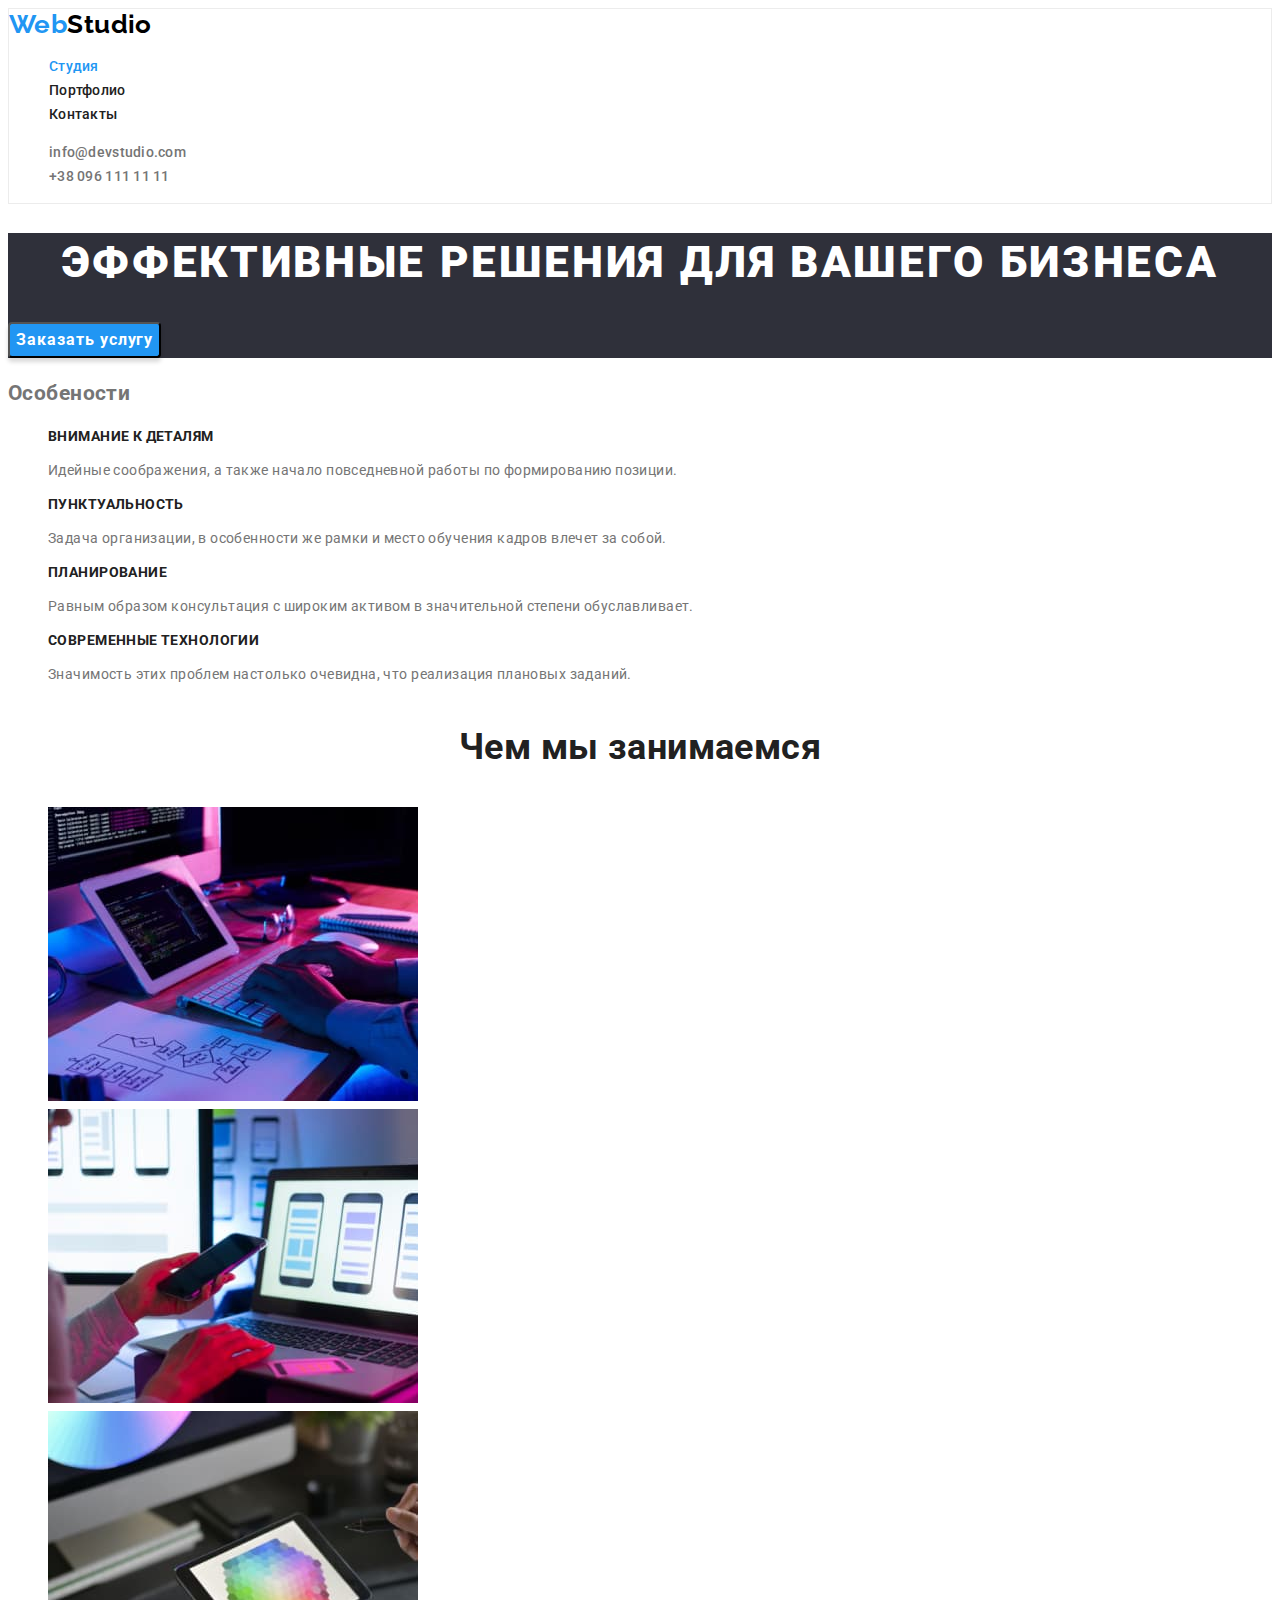
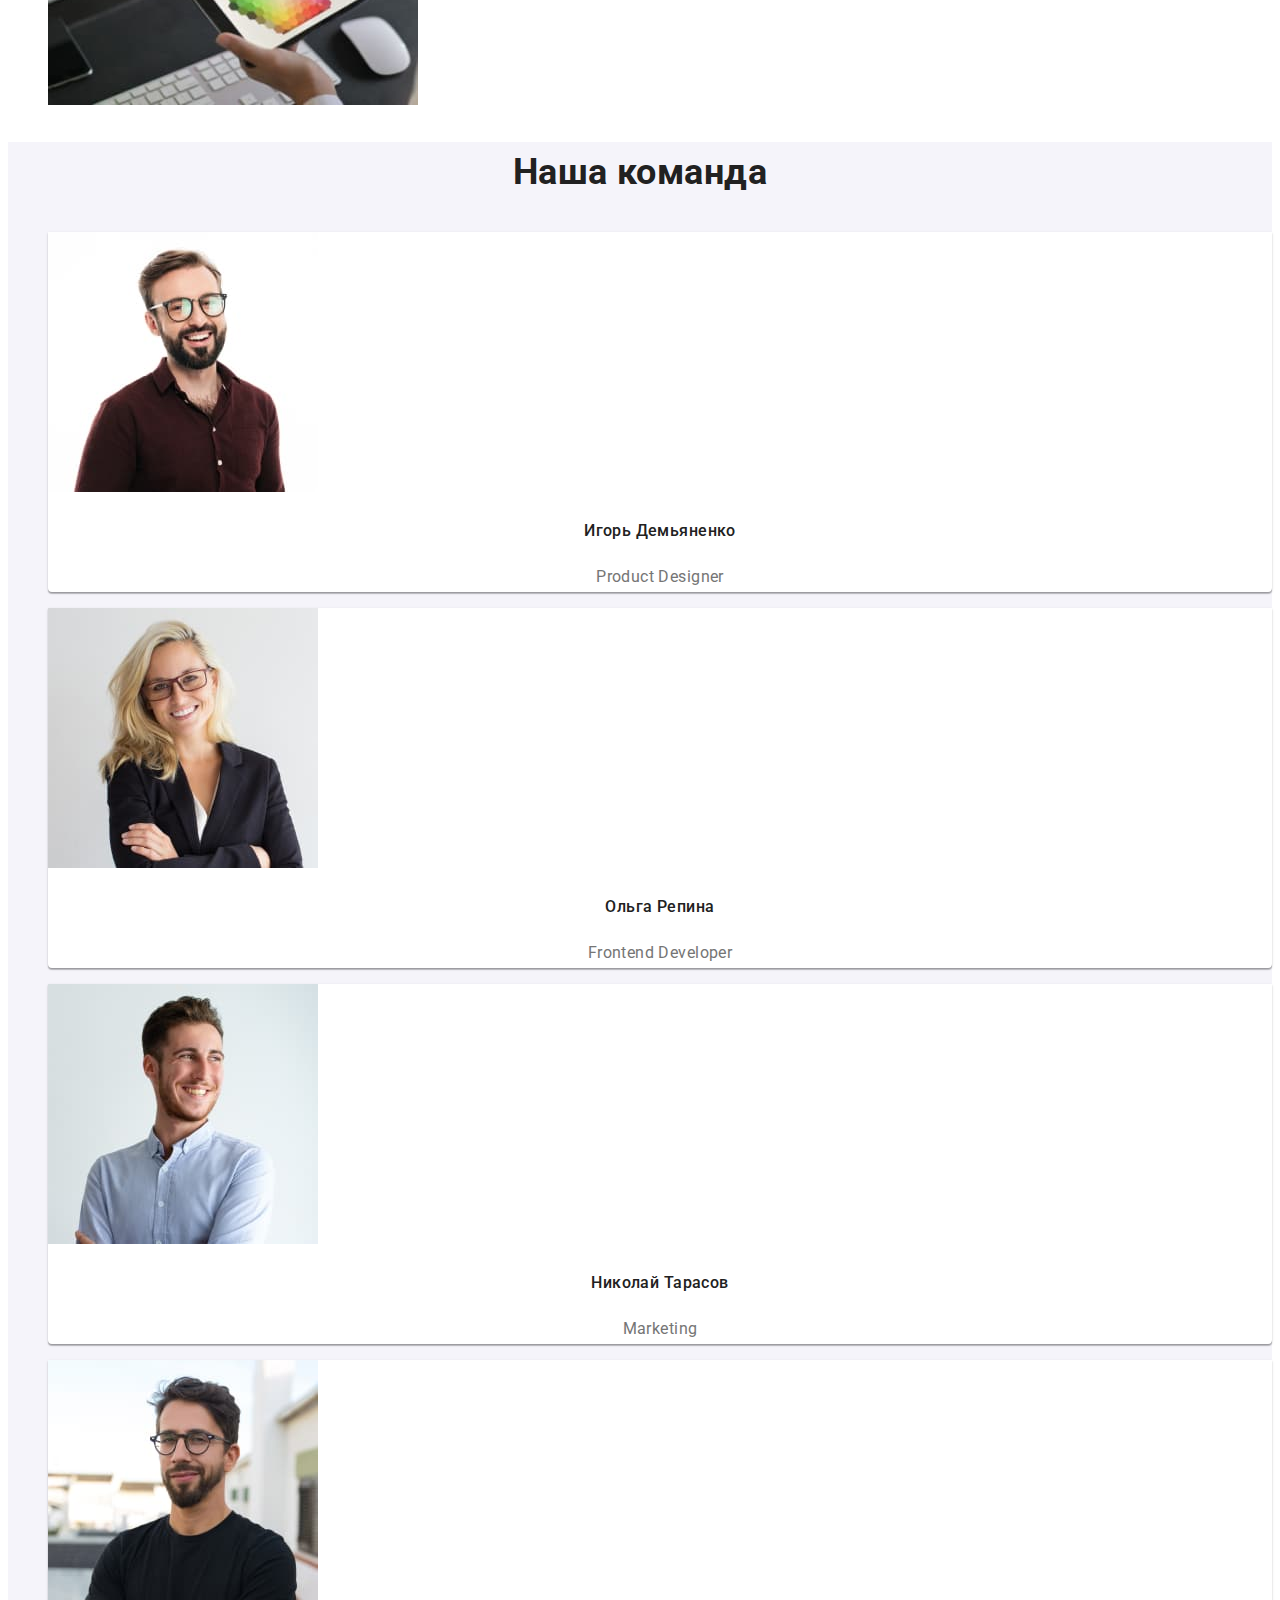
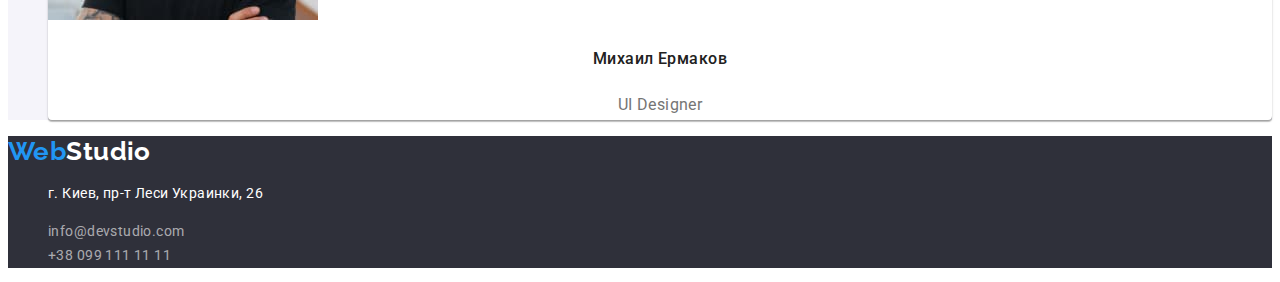
==== index.html @ d7a5fcbc "Initial commit" ====
<!DOCTYPE html>
<html lang="ru">
<head>
  <meta charset="UTF-8">
  <meta http-equiv="X-UA-Compatible" content="IE=edge">
  <meta name="viewport" content="width=device-width, initial-scale=1.0">
  <title>Студія</title>
  <!-- шрифти -->
  <link rel="preconnect" href="https://fonts.googleapis.com">
  <link rel="preconnect" href="https://fonts.gstatic.com" crossorigin>
  <link href="https://fonts.googleapis.com/css2?family=Raleway:wght@700&family=Roboto:wght@400;500;700;900&display=swap" rel="stylesheet">
  <!-- таблиця стилів -->
  <link rel="stylesheet" href="./css/styles.css">
</head>
<body>
  <header class="page-header">
    <!-- навігація -->
    <nav class="header-nav">
      <a class="logo logo-dark link" href="./index.html"><span class="logo-accent">Web</span>Studio</a>
      <ul class="list">
        <li><a class="nav-link link current" href="./index.html">Студия</a></li>
        <li><a class="nav-link link" href="./portfolio.html">Портфолио</a></li>
        <li><a class="nav-link link" href="">Контакты</a></li>
      </ul>
    </nav>
    <!-- контакти -->
    <ul class="list">
      <li><a class="header-contacts link" href="mailto:info@devstudio.com">info@devstudio.com</a></li>
      <li><a class="header-contacts link" href="tel:+380961111111">+38 096 111 11 11</a></li>
    </ul>
  </header>
  <main>
    <!-- секція hero -->
    <section class="hero">
      <h1 class="hero-title">Эффективные решения для вашего бизнеса</h1>
      <button class="hero-btn" type="button">Заказать услугу</button>
    </section>
    <!-- секція features / особености -->
    <section class="features">
      <h2 class="features-title">Особености</h2>
      <ul class="features-list list">
        <li>
          <h3 class="features-name">Внимание к деталям</h3>
          <p class="features-text">Идейные соображения, а также начало повседневной работы по формированию позиции.</p>
        </li>
        <li>
          <h3 class="features-name">Пунктуальность</h3>
          <p class="features-text">Задача организации, в особенности же рамки и место обучения кадров влечет за собой.</p>
        </li>
        <li>
          <h3 class="features-name">Планирование</h3>
          <p class="features-text">Равным образом консультация с широким активом в значительной степени обуславливает.</p>
        </li>
        <li>
          <h3 class="features-name">Современные технологии</h3>
          <p class="features-text">Значимость этих проблем настолько очевидна, что реализация плановых заданий.</p>
        </li>
      </ul>
    </section>
    <!-- секція чем мы занимаемся -->
    <section>
      <h2 class="section-title">Чем мы занимаемся</h2>
      <ul class="list">
        <li><img src="./images/box-1.jpg" alt="box-1" width="370" height="294"></li>
        <li><img src="./images/box-2.jpg" alt="box-2" width="370" height="294"></li>
        <li><img src="./images/box-3.jpg" alt="box-3" width="370" height="294"></li>
      </ul>
    </section>
    <!-- секція team / наша команда -->
    <section class="team">
      <h2 class="section-title">Наша команда</h2>
      <ul class="list">
        <li class="team-item">
          <img src="./images/team-card-1.jpg" alt="team-card-1" width="270" height="260">
          <h3 class="team-name">Игорь Демьяненко</h3>
          <p class="team-text">Product Designer</p>
        </li>
        <li class="team-item">
          <img src="./images/team-card-2.jpg" alt="team-card-2" width="270" height="260">
          <h3 class="team-name">Ольга Репина</h3>
          <p class="team-text">Frontend Developer</p>
        </li>
        <li class="team-item">
          <img src="./images/team-card-3.jpg" alt="team-card-3" width="270" height="260">
          <h3 class="team-name">Николай Тарасов</h3>
          <p class="team-text">Marketing</p>
        </li>
        <li class="team-item">
          <img src="./images/team-card-4.jpg" alt="team-card-4" width="270" height="260">
          <h3 class="team-name">Михаил Ермаков</h3>
          <p class="team-text">UI Designer</p>
        </li>
      </ul>
    </section>
  </main>
  <footer class="page-footer">
    <!-- логотип -->
    <a class="logo logo-light link" href="./index.html"><span class="logo-accent">Web</span>Studio</a>
    <!-- контакти -->
    <address>
      <ul class="list">
        <li><p class="footer-address">г. Киев, пр-т Леси Украинки, 26</p></li>
        <li><a class="footer-contacts link" href="mailto:info@devstudio.com">info@devstudio.com</a></li>
        <li><a class="footer-contacts link" href="tel:+380991111111">+38 099 111 11 11</a></li>
      </ul>
    </address>
  </footer>
</body>
</html>
---- css/styles.css ----
:root {
  /* fonts */
  --main-font: "roboto";
  --secondary-font: "raleway";

  /* color */
  --main-cl: #757575;
  --secondary-cl:#212121;
  --accent-cl: #2196F3;
  --main-bg-cl: #ffffff;
  --header-border-cl: #ECECEC;
  --dark-lg-cl: #000000;
  --footer-bg-cl: #2F303A;
  --hero-btn-cl: #188CE8;
  --team-bg-cl: #F5F4FA;
  --project-item-cl: #EEEEEE;
}

body {
  font-family: var(--main-font), sans-serif;
  font-size: 14px;
  line-height: 1.71;
  letter-spacing: 0.03em;
  color: var(--main-cl);
  background-color: var(--main-bg-cl);
}

/* common styles start */
.link {
  text-decoration: none;
}

.list {
  list-style: none;
}
/* common styles end */


/* блок header (start) */
.page-header{
  border: 1px solid var(--header-border-cl);
}

/* логотип */
.logo {
  font-family: var(--secondary-font);
  font-weight: 700;
  font-size: 26px;
  line-height: 1.19;
}

.logo-dark{
  color: var(--dark-lg-cl);
}

.logo-light{
color: var(--main-bg-cl);
}

.logo-accent {
  color: var(--accent-cl);
}

.logo:hover,
.logo:focus {
  color: var(--accent-cl);
}

/* навігація */
.nav-link {
  font-weight: 500;
  line-height: 1.14;
  letter-spacing: 0.02em;
  color: var(--secondary-cl);
}

.nav-link:hover,
.nav-link:focus {
  color: var(--accent-cl);
}

/* активна сторінка */
.nav-link.current{
color: var(--accent-cl);
}

/* контакти */
.header-contacts {
  font-weight: 500;
  line-height: 1.14;
  letter-spacing: 0.02em;
  color: var(--main-cl);
}

.header-contacts:hover,
.header-contacts:focus {
  color: var(--accent-cl);
}
/* блок header (end) */

/* блок main - index.hmtl (start) */
/* секція hero */
.hero{
  background-color: var(--footer-bg-cl);
}

.hero-title{
  font-weight: 900;
  font-size: 44px;
  line-height: 1.36;
  text-align: center;
  letter-spacing: 0.06em;
  text-transform: uppercase;
  color: var(--main-bg-cl);
}

.hero-btn{
  font-family: inherit;
  font-weight: 700;
  font-size: 16px;
  line-height: 1.88;
  letter-spacing: 0.06em;
  color: var(--main-bg-cl);
  background-color: var(--accent-cl);
  box-shadow: 0px 4px 4px rgba(0, 0, 0, 0.15);
  border-radius: 4px;
}

.hero-btn:hover,
.hero-btn:focus{
  background-color: var(--hero-btn-cl);
}

/* секція features / особености */
.features-name{
  font-weight: 700;
  font-size: 14px;
  line-height: 1.14;
  text-transform: uppercase;
  color: var(--secondary-cl);
}

/* заголовок секцій */
.section-title {
  font-weight: 700;
  font-size: 36px;
  line-height: 1.67;
  text-align: center;
  color: var(--secondary-cl);
}

/* секція team / наша команда */
.team{
  background-color: var(--team-bg-cl);
}

.team-item{
  background: var(--main-bg-cl);
  
  box-shadow: 0px 1px 3px rgba(0, 0, 0, 0.12),
  0px 1px 1px rgba(0, 0, 0, 0.14),
  0px 2px 1px rgba(0, 0, 0, 0.2);
  border-radius: 0px 0px 4px 4px;
}

.team-name,
.team-text{
  font-weight: 400;
  font-size: 16px;
  line-height: 1.875;
  text-align: center;
}

.team-name{
  font-weight: 500;
  color: var(--secondary-cl);
}
/* блок main - index.hmtl (end) */

/* блок footer (start) */
.page-footer {
  background-color: var(--footer-bg-cl);
}

/* контакти */
.footer-contacts {
  font-style: normal;
  color: rgba(255, 255, 255, 0.6);
}

.footer-contacts:hover,
.footer-contacts:focus {
  color: var(--accent-cl);
}

.footer-address {
  font-style: normal;
  color: var(--main-bg-cl);
}
/* блок footer (end) */

/* блок main - portfolio.hmtl (start) */
/* список фільтрів */
.filter{
  font-family: inherit;
  font-weight: 500;
  font-size: 16px;
  line-height: 1.62;
  text-align: center;
  color: var(--secondary-cl);
  background: var(--team-bg-cl);
  border-radius: 4px;
}

.filter:hover,
.filter:focus,
.filter:active{
  color: var(--main-bg-cl);
  background: var(--accent-cl);
}

.filter:active{
  /* shadow-middle */
  box-shadow: 0px 3px 1px rgba(0, 0, 0, 0.1),
  0px 1px 2px rgba(0, 0, 0, 0.08),
  0px 2px 2px rgba(0, 0, 0, 0.12);
  border-radius: 4px;
}

/* список проектів */
.project-item {
  border: 1px solid var(--project-item-cl)
}

.project-title{
font-weight: 700;
font-size: 18px;
line-height: 2;
letter-spacing: 0.06em;
color: var(--secondary-cl);
}

.project-tag{
font-size: 16px;
line-height: 1.88;
}
/* блок main - portfolio.hmtl (end) */
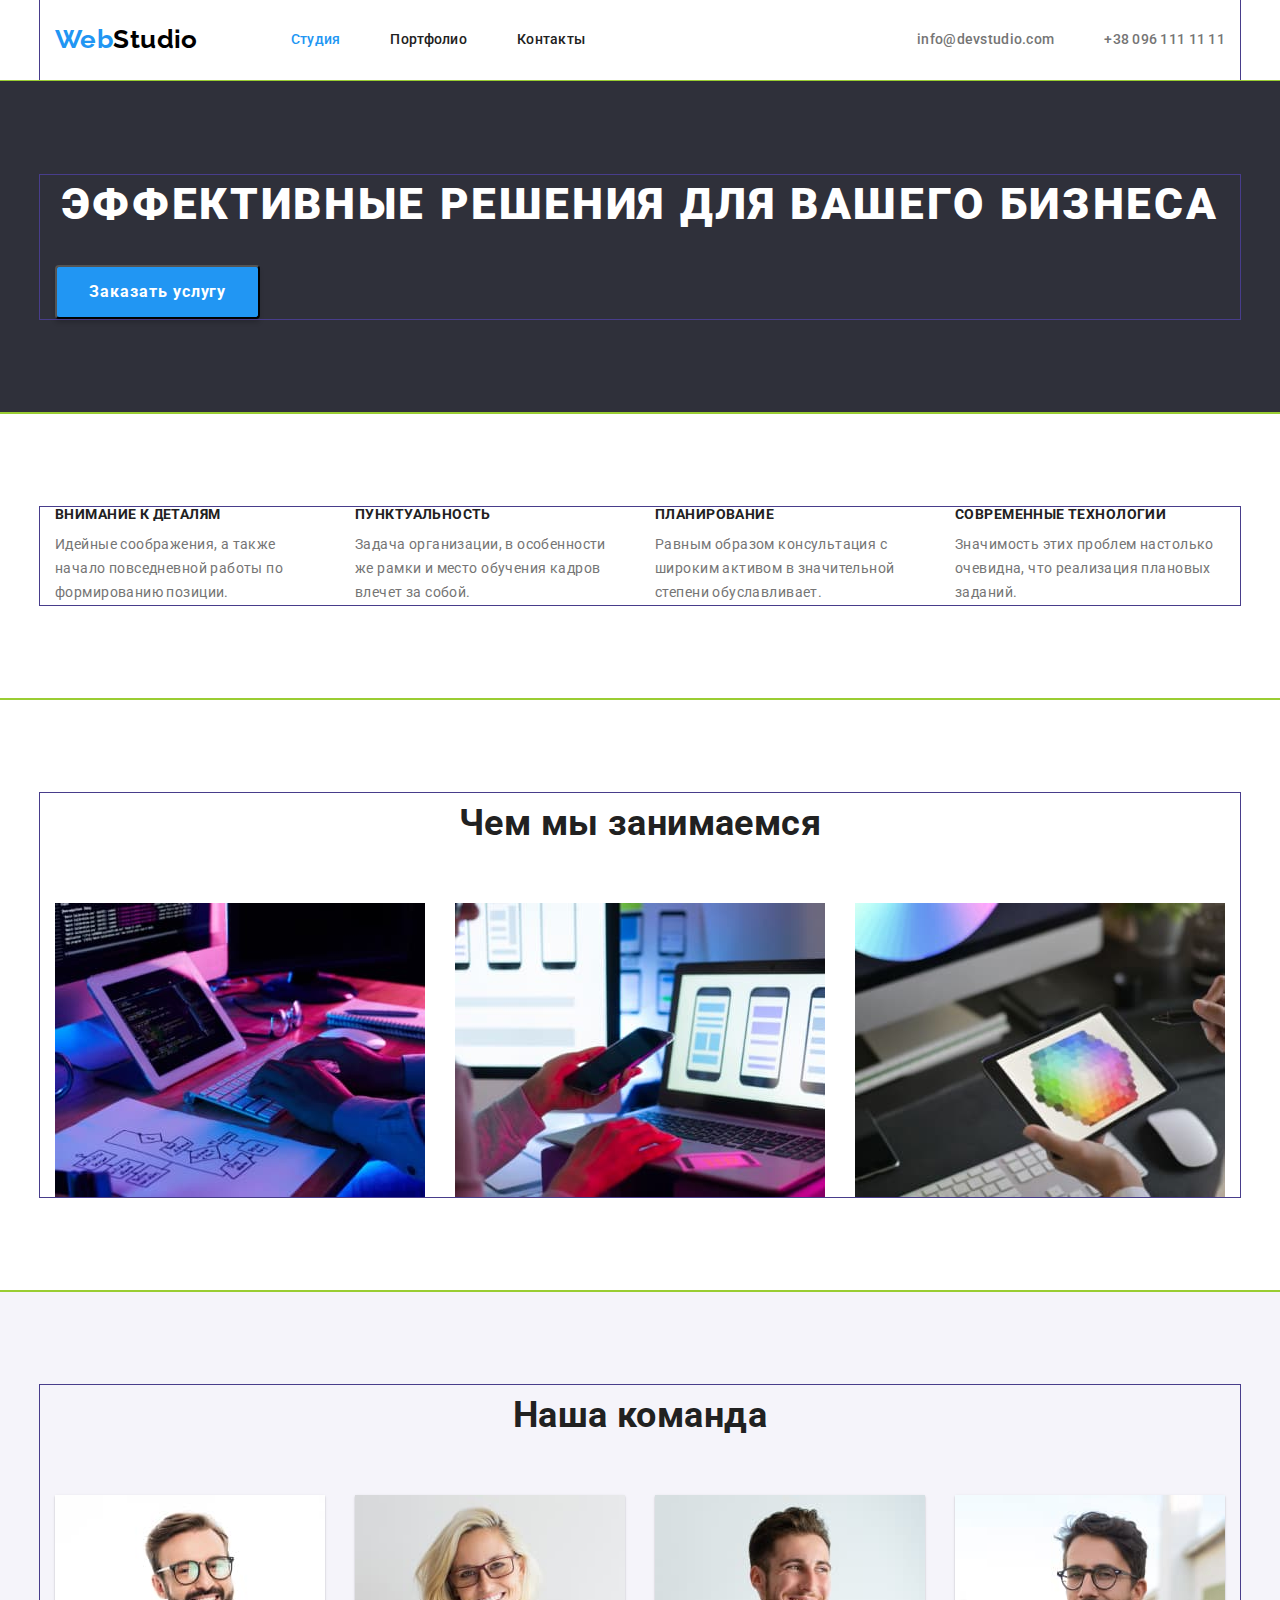
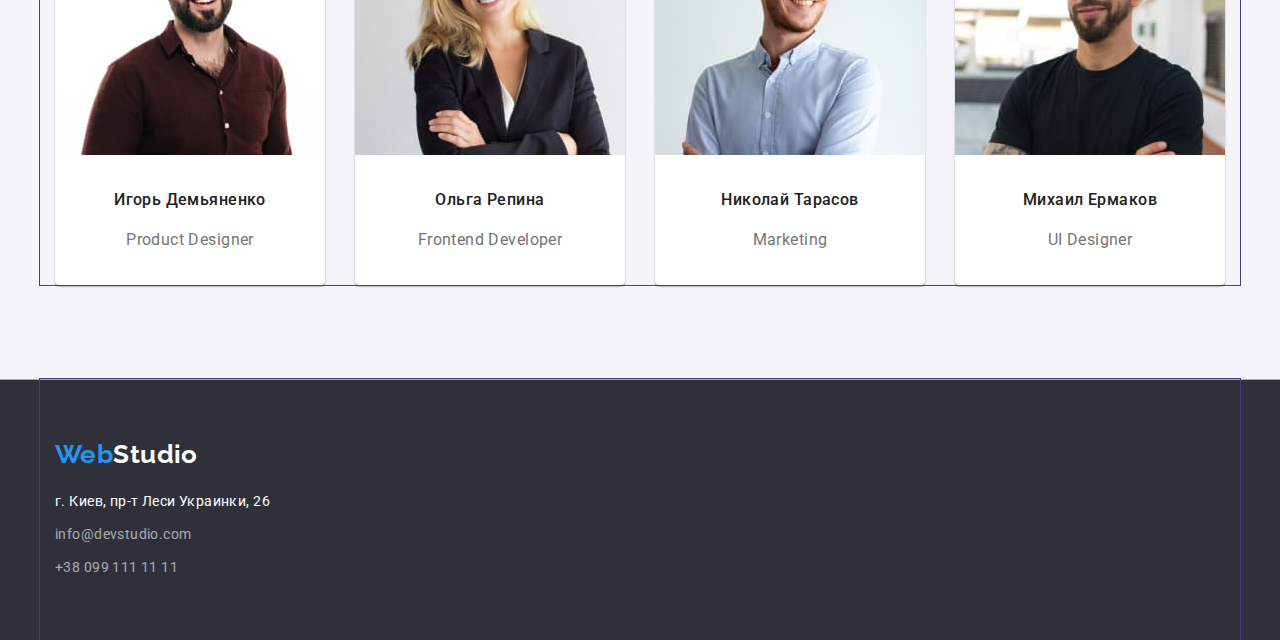
==== commit 69606715: "Update code HTML & CSS" ====
--- a/index.html
+++ b/index.html
@@ -1,109 +1,123 @@
 <!DOCTYPE html>
 <html lang="ru">
-<head>
-  <meta charset="UTF-8">
-  <meta http-equiv="X-UA-Compatible" content="IE=edge">
-  <meta name="viewport" content="width=device-width, initial-scale=1.0">
-  <title>Студія</title>
-  <!-- шрифти -->
-  <link rel="preconnect" href="https://fonts.googleapis.com">
-  <link rel="preconnect" href="https://fonts.gstatic.com" crossorigin>
-  <link href="https://fonts.googleapis.com/css2?family=Raleway:wght@700&family=Roboto:wght@400;500;700;900&display=swap" rel="stylesheet">
-  <!-- таблиця стилів -->
-  <link rel="stylesheet" href="./css/styles.css">
-</head>
-<body>
-  <header class="page-header">
-    <!-- навігація -->
-    <nav class="header-nav">
-      <a class="logo logo-dark link" href="./index.html"><span class="logo-accent">Web</span>Studio</a>
-      <ul class="list">
-        <li><a class="nav-link link current" href="./index.html">Студия</a></li>
-        <li><a class="nav-link link" href="./portfolio.html">Портфолио</a></li>
-        <li><a class="nav-link link" href="">Контакты</a></li>
-      </ul>
-    </nav>
-    <!-- контакти -->
-    <ul class="list">
-      <li><a class="header-contacts link" href="mailto:info@devstudio.com">info@devstudio.com</a></li>
-      <li><a class="header-contacts link" href="tel:+380961111111">+38 096 111 11 11</a></li>
-    </ul>
-  </header>
-  <main>
-    <!-- секція hero -->
-    <section class="hero">
-      <h1 class="hero-title">Эффективные решения для вашего бизнеса</h1>
-      <button class="hero-btn" type="button">Заказать услугу</button>
-    </section>
-    <!-- секція features / особености -->
-    <section class="features">
-      <h2 class="features-title">Особености</h2>
-      <ul class="features-list list">
-        <li>
-          <h3 class="features-name">Внимание к деталям</h3>
-          <p class="features-text">Идейные соображения, а также начало повседневной работы по формированию позиции.</p>
-        </li>
-        <li>
-          <h3 class="features-name">Пунктуальность</h3>
-          <p class="features-text">Задача организации, в особенности же рамки и место обучения кадров влечет за собой.</p>
-        </li>
-        <li>
-          <h3 class="features-name">Планирование</h3>
-          <p class="features-text">Равным образом консультация с широким активом в значительной степени обуславливает.</p>
-        </li>
-        <li>
-          <h3 class="features-name">Современные технологии</h3>
-          <p class="features-text">Значимость этих проблем настолько очевидна, что реализация плановых заданий.</p>
-        </li>
-      </ul>
-    </section>
-    <!-- секція чем мы занимаемся -->
-    <section>
-      <h2 class="section-title">Чем мы занимаемся</h2>
-      <ul class="list">
-        <li><img src="./images/box-1.jpg" alt="box-1" width="370" height="294"></li>
-        <li><img src="./images/box-2.jpg" alt="box-2" width="370" height="294"></li>
-        <li><img src="./images/box-3.jpg" alt="box-3" width="370" height="294"></li>
-      </ul>
-    </section>
-    <!-- секція team / наша команда -->
-    <section class="team">
-      <h2 class="section-title">Наша команда</h2>
-      <ul class="list">
-        <li class="team-item">
-          <img src="./images/team-card-1.jpg" alt="team-card-1" width="270" height="260">
-          <h3 class="team-name">Игорь Демьяненко</h3>
-          <p class="team-text">Product Designer</p>
-        </li>
-        <li class="team-item">
-          <img src="./images/team-card-2.jpg" alt="team-card-2" width="270" height="260">
-          <h3 class="team-name">Ольга Репина</h3>
-          <p class="team-text">Frontend Developer</p>
-        </li>
-        <li class="team-item">
-          <img src="./images/team-card-3.jpg" alt="team-card-3" width="270" height="260">
-          <h3 class="team-name">Николай Тарасов</h3>
-          <p class="team-text">Marketing</p>
-        </li>
-        <li class="team-item">
-          <img src="./images/team-card-4.jpg" alt="team-card-4" width="270" height="260">
-          <h3 class="team-name">Михаил Ермаков</h3>
-          <p class="team-text">UI Designer</p>
-        </li>
-      </ul>
-    </section>
-  </main>
-  <footer class="page-footer">
-    <!-- логотип -->
-    <a class="logo logo-light link" href="./index.html"><span class="logo-accent">Web</span>Studio</a>
-    <!-- контакти -->
-    <address>
-      <ul class="list">
-        <li><p class="footer-address">г. Киев, пр-т Леси Украинки, 26</p></li>
-        <li><a class="footer-contacts link" href="mailto:info@devstudio.com">info@devstudio.com</a></li>
-        <li><a class="footer-contacts link" href="tel:+380991111111">+38 099 111 11 11</a></li>
-      </ul>
-    </address>
-  </footer>
-</body>
+  <head>
+    <meta charset="UTF-8">
+    <meta http-equiv="X-UA-Compatible" content="IE=edge">
+    <meta name="viewport" content="width=device-width, initial-scale=1.0">
+    <title>Студія</title>
+    <!-- шрифти -->
+    <link rel="preconnect" href="https://fonts.googleapis.com">
+    <link rel="preconnect" href="https://fonts.gstatic.com" crossorigin>
+    <link href="https://fonts.googleapis.com/css2?family=Raleway:wght@700&family=Roboto:wght@400;500;700;900&display=swap" rel="stylesheet">
+    <!-- нормалізатор -->
+    <link rel="stylesheet" href="https://cdnjs.cloudflare.com/ajax/libs/modern-normalize/1.1.0/modern-normalize.min.css">
+    <!-- таблиця стилів -->
+    <link rel="stylesheet" href="./css/styles.css">
+  </head>
+  <body>
+    <header class="page-header">
+      <div class="page-header-box container">
+          <!-- навігація -->
+          <nav class="site-nav">
+            <a class="logo logo-header link" href="./index.html"><span class="logo-accent">Web</span>Studio</a>
+            <ul class="site-nav-list list">
+              <li class="site-nav-item"><a class="site-nav-link link current" href="./index.html">Студия</a></li>
+              <li class="site-nav-item"><a class="site-nav-link link" href="./portfolio.html">Портфолио</a></li>
+              <li class="site-nav-item"><a class="site-nav-link link" href="">Контакты</a></li>
+            </ul>
+          </nav>
+          <!-- контакти -->
+          <ul class="header-contacts list">
+            <li class="header-contacts-item"><a class="header-contacts-link link" href="mailto:info@devstudio.com">info@devstudio.com</a></li>
+            <li class="header-contacts-item"><a class="header-contacts-link link" href="tel:+380961111111">+38 096 111 11 11</a></li>
+          </ul>
+      </div>
+    </header>
+    <main>
+      <!-- секція hero -->
+      <section class="hero section">
+        <div class="container">
+          <h1 class="hero-title">Эффективные решения для вашего бизнеса</h1>
+          <button class="hero-btn" type="button">Заказать услугу</button>
+        </div>
+      </section>
+      <!-- секція features / особености -->
+      <section class="features section">
+        <div class="container">
+          <h2 class="features-title visually-hidden">Особености</h2>
+          <ul class="features-list list">
+            <li class="features-item" >
+              <h3 class="features-name">Внимание к деталям</h3>
+              <p class="features-text">Идейные соображения, а также начало повседневной работы по формированию позиции.</p>
+            </li>
+            <li class="features-item" >
+              <h3 class="features-name">Пунктуальность</h3>
+              <p class="features-text">Задача организации, в особенности же рамки и место обучения кадров влечет за собой.</p>
+            </li>
+            <li class="features-item" >
+              <h3 class="features-name">Планирование</h3>
+              <p class="features-text">Равным образом консультация с широким активом в значительной степени обуславливает.</p>
+            </li>
+            <li class="features-item" >
+              <h3 class="features-name">Современные технологии</h3>
+              <p class="features-text">Значимость этих проблем настолько очевидна, что реализация плановых заданий.</p>
+            </li>
+          </ul>
+        </div>
+      </section>
+      <!-- секція direction / секція чем мы занимаемся -->
+      <section class="direction section">
+        <div class="container">
+          <h2 class="direction-title">Чем мы занимаемся</h2>
+          <ul class="direction-list list">
+            <li class="direction-item" ><img src="./images/box-1.jpg" alt="box-1" width="370" height="294"></li>
+            <li class="direction-item" ><img src="./images/box-2.jpg" alt="box-2" width="370" height="294"></li>
+            <li class="direction-item" ><img src="./images/box-3.jpg" alt="box-3" width="370" height="294"></li>
+          </ul>
+        </div>
+      </section>
+      <!-- секція team / наша команда -->
+      <section class="team section">
+        <div class="container">
+          <h2 class="team-title">Наша команда</h2>
+          <ul class="team-list list">
+            <li class="team-item">
+              <img class="team-img" src="./images/team-card-1.jpg" alt="team-card-1" width="270" height="260">
+              <h3 class="team-name">Игорь Демьяненко</h3>
+              <p class="team-text">Product Designer</p>
+            </li>
+            <li class="team-item">
+              <img class="team-img" src="./images/team-card-2.jpg" alt="team-card-2" width="270" height="260">
+              <h3 class="team-name">Ольга Репина</h3>
+              <p class="team-text">Frontend Developer</p>
+            </li>
+            <li class="team-item">
+              <img class="team-img" src="./images/team-card-3.jpg" alt="team-card-3" width="270" height="260">
+              <h3 class="team-name">Николай Тарасов</h3>
+              <p class="team-text">Marketing</p>
+            </li>
+            <li class="team-item">
+              <img class="team-img" src="./images/team-card-4.jpg" alt="team-card-4" width="270" height="260">
+              <h3 class="team-name">Михаил Ермаков</h3>
+              <p class="team-text">UI Designer</p>
+            </li>
+          </ul>
+        </div>
+      </section>
+    </main>
+    <footer class="page-footer">
+      <div class="container">
+        <!-- логотип -->
+        <a class="logo logo-footer link" href="./index.html"><span class="logo-accent">Web</span>Studio</a>
+        <!-- контакти -->
+        <address>
+          <ul class="footer-contacts list">
+            <li class="footer-contacts-item" ><p class="footer-contacts-location">г. Киев, пр-т Леси Украинки, 26</p></li>
+            <li class="footer-contacts-item" ><a class="footer-contacts-link link" href="mailto:info@devstudio.com">info@devstudio.com</a></li>
+            <li class="footer-contacts-item" ><a class="footer-contacts-link link" href="tel:+380991111111">+38 099 111 11 11</a></li>
+          </ul>
+        </address>
+      </div>
+    </footer>
+  </body>
 </html>--- a/css/styles.css
+++ b/css/styles.css
@@ -25,7 +25,41 @@
   background-color: var(--main-bg-cl);
 }
 
+h1, 
+h2, 
+h3, 
+h4, 
+p,
+ul {
+  margin: 0;
+  padding: 0;
+}
+
+img {
+  display: block;
+  max-width: 100%;
+  height: auto;
+}
+
 /* common styles start */
+.section {
+  padding-top: 94px;
+  padding-bottom: 94px;
+  /* тимчасовий аутлайн */
+  outline: 1px solid yellowgreen;
+}
+
+.container {
+  width: 1200px;
+  padding-left: 15px;
+  padding-right: 15px;
+  margin-left: auto;
+  margin-right: auto;
+
+  /* тимчасовий аутлайн */
+  outline: 1px solid darkslateblue;
+}
+
 .link {
   text-decoration: none;
 }
@@ -33,28 +67,53 @@
 .list {
   list-style: none;
 }
+
+.visually-hidden {
+  position: absolute;
+  white-space: nowrap;
+  width: 1px;
+  height: 1px;
+  overflow: hidden;
+  border: 0;
+  padding: 0;
+  clip: rect(0 0 0 0);
+  clip-path: inset(50%);
+  margin: -1px;
+}
 /* common styles end */
 
-
 /* блок header (start) */
-.page-header{
-  border: 1px solid var(--header-border-cl);
+.page-header {
+  border-bottom: 1px solid var(--header-border-cl);
+}
+
+.page-header-box {
+  display: flex;
+  align-content: center;
+  justify-content: space-between;
 }
 
 /* логотип */
 .logo {
+  display: block;
   font-family: var(--secondary-font);
   font-weight: 700;
   font-size: 26px;
   line-height: 1.19;
 }
 
-.logo-dark{
+.logo-header {
+  padding-top: 24px;
+  padding-bottom: 25px;
+  margin-right: 93px;
   color: var(--dark-lg-cl);
 }
 
-.logo-light{
-color: var(--main-bg-cl);
+.logo-footer {
+  padding-top: 60px;
+  margin-bottom: 20px;
+  width: 100%;
+  color: var(--main-bg-cl);
 }
 
 .logo-accent {
@@ -67,44 +126,70 @@
 }
 
 /* навігація */
-.nav-link {
+.site-nav,
+.site-nav-list {
+  display: flex;
+}
+
+.site-nav-item:not(:last-child) {
+  margin-right: 50px;
+}
+
+.site-nav-link {
+  display: block;
+  padding-top: 32px;
+  padding-bottom: 32px;
   font-weight: 500;
   line-height: 1.14;
   letter-spacing: 0.02em;
   color: var(--secondary-cl);
 }
 
-.nav-link:hover,
-.nav-link:focus {
+.site-nav-link:hover,
+.site-nav-link:focus {
   color: var(--accent-cl);
 }
 
 /* активна сторінка */
-.nav-link.current{
+.site-nav-link.current {
 color: var(--accent-cl);
 }
 
 /* контакти */
 .header-contacts {
+  display: flex;
+}
+
+.header-contacts-item:not(:last-child) {
+ margin-right: 50px;
+}
+
+.header-contacts-link {
+  display: block;
+  padding-top: 32px;
+  padding-bottom: 32px;
   font-weight: 500;
   line-height: 1.14;
   letter-spacing: 0.02em;
   color: var(--main-cl);
 }
 
-.header-contacts:hover,
-.header-contacts:focus {
+.header-contacts-link:hover,
+.header-contacts-link:focus {
   color: var(--accent-cl);
 }
 /* блок header (end) */
 
 /* блок main - index.hmtl (start) */
 /* секція hero */
-.hero{
+.hero {
+  padding: 200px auto;
   background-color: var(--footer-bg-cl);
 }
 
-.hero-title{
+.hero-title {
+  margin-top: 0;
+  margin-bottom: 30px;
   font-weight: 900;
   font-size: 44px;
   line-height: 1.36;
@@ -114,7 +199,9 @@
   color: var(--main-bg-cl);
 }
 
-.hero-btn{
+.hero-btn {
+  padding: 10px 32px;
+
   font-family: inherit;
   font-weight: 700;
   font-size: 16px;
@@ -127,12 +214,26 @@
 }
 
 .hero-btn:hover,
-.hero-btn:focus{
+.hero-btn:focus {
   background-color: var(--hero-btn-cl);
 }
 
 /* секція features / особености */
-.features-name{
+.features-list {
+  display: flex;
+}
+
+.features-item:not(:last-child) {
+  margin-right: 30px;
+}
+
+.features-item {
+  flex-basis: calc((100% - 90px) / 4);
+  max-width: 270px;
+}
+
+.features-name {
+  margin-bottom: 10px;
   font-weight: 700;
   font-size: 14px;
   line-height: 1.14;
@@ -140,8 +241,11 @@
   color: var(--secondary-cl);
 }
 
-/* заголовок секцій */
-.section-title {
+/* заголовок секцій direction & team */
+.direction-title,
+.team-title {
+  margin-bottom: 50px;
+
   font-weight: 700;
   font-size: 36px;
   line-height: 1.67;
@@ -149,12 +253,29 @@
   color: var(--secondary-cl);
 }
 
+/* секція direction / секція чем мы занимаемся */
+.direction-list {
+  display: flex;
+}
+
+.direction-item:not(:last-child) {
+  margin-right: 30px;
+}
+
 /* секція team / наша команда */
-.team{
+.team {
   background-color: var(--team-bg-cl);
 }
 
-.team-item{
+.team-list {
+  display: flex;
+}
+
+.team-item:not(:last-child) {
+  margin-right: 30px;
+}
+
+.team-item {
   background: var(--main-bg-cl);
   
   box-shadow: 0px 1px 3px rgba(0, 0, 0, 0.12),
@@ -163,18 +284,28 @@
   border-radius: 0px 0px 4px 4px;
 }
 
+.team-img {
+  margin-bottom: 30px;
+}
+
 .team-name,
-.team-text{
+.team-text {
   font-weight: 400;
   font-size: 16px;
   line-height: 1.875;
   text-align: center;
 }
 
-.team-name{
+.team-name {
+  margin-bottom: 10px;
   font-weight: 500;
   color: var(--secondary-cl);
 }
+
+.team-text {
+  padding-bottom: 30px;
+}
+
 /* блок main - index.hmtl (end) */
 
 /* блок footer (start) */
@@ -184,16 +315,24 @@
 
 /* контакти */
 .footer-contacts {
+  padding-bottom: 60px;
+}
+
+.footer-contacts-item:not(:last-child){
+  margin-bottom: 9px;
+}
+
+.footer-contacts-link {
   font-style: normal;
   color: rgba(255, 255, 255, 0.6);
 }
 
-.footer-contacts:hover,
-.footer-contacts:focus {
-  color: var(--accent-cl);
-}
-
-.footer-address {
+.footer-contacts-link:hover,
+.footer-contacts-link:focus {
+  color: var(--accent-cl);
+}
+
+.footer-contacts-location {
   font-style: normal;
   color: var(--main-bg-cl);
 }
@@ -201,7 +340,7 @@
 
 /* блок main - portfolio.hmtl (start) */
 /* список фільтрів */
-.filter{
+.filter {
   font-family: inherit;
   font-weight: 500;
   font-size: 16px;
@@ -214,12 +353,12 @@
 
 .filter:hover,
 .filter:focus,
-.filter:active{
+.filter:active {
   color: var(--main-bg-cl);
   background: var(--accent-cl);
 }
 
-.filter:active{
+.filter:active {
   /* shadow-middle */
   box-shadow: 0px 3px 1px rgba(0, 0, 0, 0.1),
   0px 1px 2px rgba(0, 0, 0, 0.08),
@@ -232,16 +371,29 @@
   border: 1px solid var(--project-item-cl)
 }
 
-.project-title{
-font-weight: 700;
-font-size: 18px;
-line-height: 2;
-letter-spacing: 0.06em;
-color: var(--secondary-cl);
-}
-
-.project-tag{
-font-size: 16px;
-line-height: 1.88;
-}
-/* блок main - portfolio.hmtl (end) */+.project-title {
+  font-weight: 700;
+  font-size: 18px;
+  line-height: 2;
+  letter-spacing: 0.06em;
+  color: var(--secondary-cl);
+}
+
+.project-tag {
+  font-size: 16px;
+  line-height: 1.88;
+}
+/* блок main - portfolio.hmtl (end) */
+
+
+/* ховаємо заголовки */
+/* visually-hidden {
+  position: absolute;
+  width: 1px;
+  height: 1px;
+  margin: -1px;
+  padding: 0;
+  overflow: hidden;
+  border: 0;
+  clip: rect(0 0 0 0);
+} */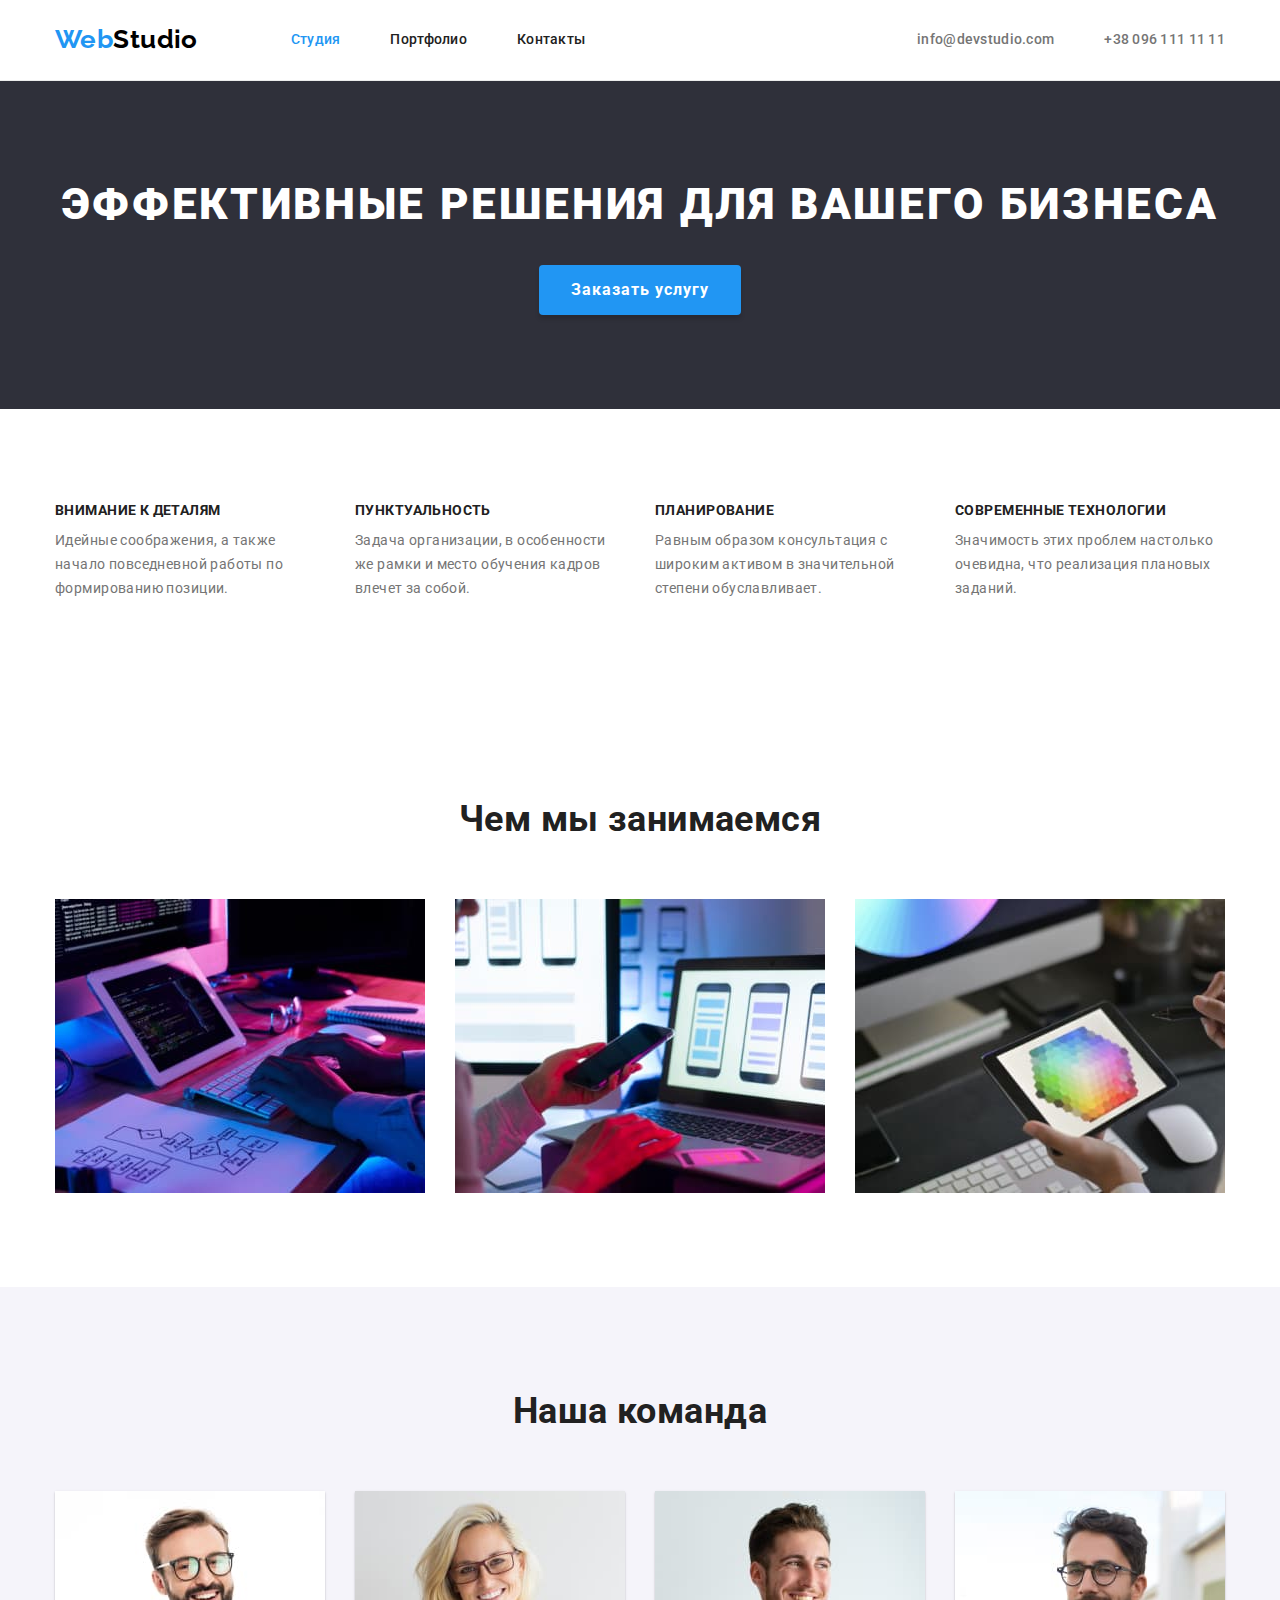
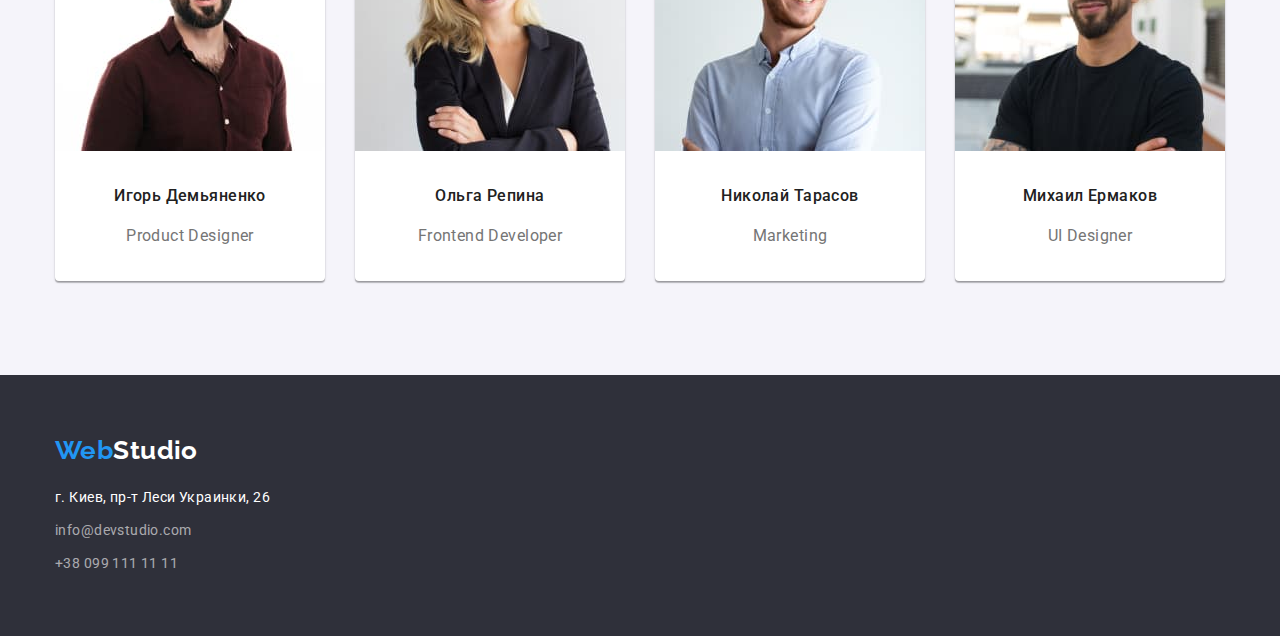
==== commit 39750feb: "Update html + css" ====
--- a/index.html
+++ b/index.html
@@ -44,7 +44,7 @@
       <!-- секція features / особености -->
       <section class="features section">
         <div class="container">
-          <h2 class="features-title visually-hidden">Особености</h2>
+          <h2 class="visually-hidden">Особености</h2>
           <ul class="features-list list">
             <li class="features-item" >
               <h3 class="features-name">Внимание к деталям</h3>
@@ -83,23 +83,31 @@
           <ul class="team-list list">
             <li class="team-item">
               <img class="team-img" src="./images/team-card-1.jpg" alt="team-card-1" width="270" height="260">
-              <h3 class="team-name">Игорь Демьяненко</h3>
-              <p class="team-text">Product Designer</p>
+              <div class="team-box">
+                <h3 class="team-name">Игорь Демьяненко</h3>
+                <p class="team-text">Product Designer</p>
+              </div>
             </li>
             <li class="team-item">
               <img class="team-img" src="./images/team-card-2.jpg" alt="team-card-2" width="270" height="260">
-              <h3 class="team-name">Ольга Репина</h3>
-              <p class="team-text">Frontend Developer</p>
+              <div class="team-box">
+                <h3 class="team-name">Ольга Репина</h3>
+                <p class="team-text">Frontend Developer</p>
+              </div>
             </li>
             <li class="team-item">
               <img class="team-img" src="./images/team-card-3.jpg" alt="team-card-3" width="270" height="260">
-              <h3 class="team-name">Николай Тарасов</h3>
-              <p class="team-text">Marketing</p>
+              <div class="team-box">
+                <h3 class="team-name">Николай Тарасов</h3>
+                <p class="team-text">Marketing</p>
+              </div>
             </li>
             <li class="team-item">
               <img class="team-img" src="./images/team-card-4.jpg" alt="team-card-4" width="270" height="260">
-              <h3 class="team-name">Михаил Ермаков</h3>
-              <p class="team-text">UI Designer</p>
+              <div class="team-box">
+                <h3 class="team-name">Михаил Ермаков</h3>
+                <p class="team-text">UI Designer</p>
+              </div>
             </li>
           </ul>
         </div>
--- a/css/styles.css
+++ b/css/styles.css
@@ -14,6 +14,10 @@
   --hero-btn-cl: #188CE8;
   --team-bg-cl: #F5F4FA;
   --project-item-cl: #EEEEEE;
+
+  /* others */
+  --items: 3;
+  --indent: 30px;
 }
 
 body {
@@ -45,8 +49,6 @@
 .section {
   padding-top: 94px;
   padding-bottom: 94px;
-  /* тимчасовий аутлайн */
-  outline: 1px solid yellowgreen;
 }
 
 .container {
@@ -55,9 +57,6 @@
   padding-right: 15px;
   margin-left: auto;
   margin-right: auto;
-
-  /* тимчасовий аутлайн */
-  outline: 1px solid darkslateblue;
 }
 
 .link {
@@ -89,8 +88,7 @@
 
 .page-header-box {
   display: flex;
-  align-content: center;
-  justify-content: space-between;
+  align-items: center;
 }
 
 /* логотип */
@@ -158,6 +156,7 @@
 /* контакти */
 .header-contacts {
   display: flex;
+  margin-left: auto;
 }
 
 .header-contacts-item:not(:last-child) {
@@ -183,13 +182,13 @@
 /* блок main - index.hmtl (start) */
 /* секція hero */
 .hero {
-  padding: 200px auto;
   background-color: var(--footer-bg-cl);
 }
 
 .hero-title {
   margin-top: 0;
   margin-bottom: 30px;
+
   font-weight: 900;
   font-size: 44px;
   line-height: 1.36;
@@ -200,6 +199,9 @@
 }
 
 .hero-btn {
+  display: block;
+  margin-left: auto;
+  margin-right: auto;
   padding: 10px 32px;
 
   font-family: inherit;
@@ -211,6 +213,7 @@
   background-color: var(--accent-cl);
   box-shadow: 0px 4px 4px rgba(0, 0, 0, 0.15);
   border-radius: 4px;
+  border-width: 0px;
 }
 
 .hero-btn:hover,
@@ -269,10 +272,6 @@
 
 .team-list {
   display: flex;
-}
-
-.team-item:not(:last-child) {
-  margin-right: 30px;
 }
 
 .team-item {
@@ -284,8 +283,13 @@
   border-radius: 0px 0px 4px 4px;
 }
 
-.team-img {
-  margin-bottom: 30px;
+.team-item:not(:last-child) {
+  margin-right: 30px;
+}
+
+.team-box {
+  padding-top: 30px;
+  padding-bottom: 30px;
 }
 
 .team-name,
@@ -302,10 +306,6 @@
   color: var(--secondary-cl);
 }
 
-.team-text {
-  padding-bottom: 30px;
-}
-
 /* блок main - index.hmtl (end) */
 
 /* блок footer (start) */
@@ -339,8 +339,20 @@
 /* блок footer (end) */
 
 /* блок main - portfolio.hmtl (start) */
-/* список фільтрів */
-.filter {
+/* секція portfolio / портфоліо */
+.filter-list {
+  display: flex;
+  justify-content: center;
+  margin-bottom: 34px;
+}
+
+.filter-item:not(:last-child) {
+  margin-right: 8px;
+}
+
+.filter-btn {
+  padding: 6px 22px;
+
   font-family: inherit;
   font-weight: 500;
   font-size: 16px;
@@ -349,16 +361,17 @@
   color: var(--secondary-cl);
   background: var(--team-bg-cl);
   border-radius: 4px;
-}
-
-.filter:hover,
-.filter:focus,
-.filter:active {
+  border-width: 0;
+}
+
+.filter-btn:hover,
+.filter-btn:focus,
+.filter-btn:active {
   color: var(--main-bg-cl);
   background: var(--accent-cl);
 }
 
-.filter:active {
+.filter-btn:active {
   /* shadow-middle */
   box-shadow: 0px 3px 1px rgba(0, 0, 0, 0.1),
   0px 1px 2px rgba(0, 0, 0, 0.08),
@@ -367,11 +380,22 @@
 }
 
 /* список проектів */
-.project-item {
-  border: 1px solid var(--project-item-cl)
+.project-list {
+  display: flex;
+  flex-wrap: wrap;
+  gap: 30px;
+}
+
+.project-box {
+  padding: 20px 24px;
+  
+  border: 1px solid var(--project-item-cl);
+  border-top: none;
 }
 
 .project-title {
+  margin-bottom: 4px;
+
   font-weight: 700;
   font-size: 18px;
   line-height: 2;
@@ -383,17 +407,4 @@
   font-size: 16px;
   line-height: 1.88;
 }
-/* блок main - portfolio.hmtl (end) */
-
-
-/* ховаємо заголовки */
-/* visually-hidden {
-  position: absolute;
-  width: 1px;
-  height: 1px;
-  margin: -1px;
-  padding: 0;
-  overflow: hidden;
-  border: 0;
-  clip: rect(0 0 0 0);
-} */+/* блок main - portfolio.hmtl (end) */